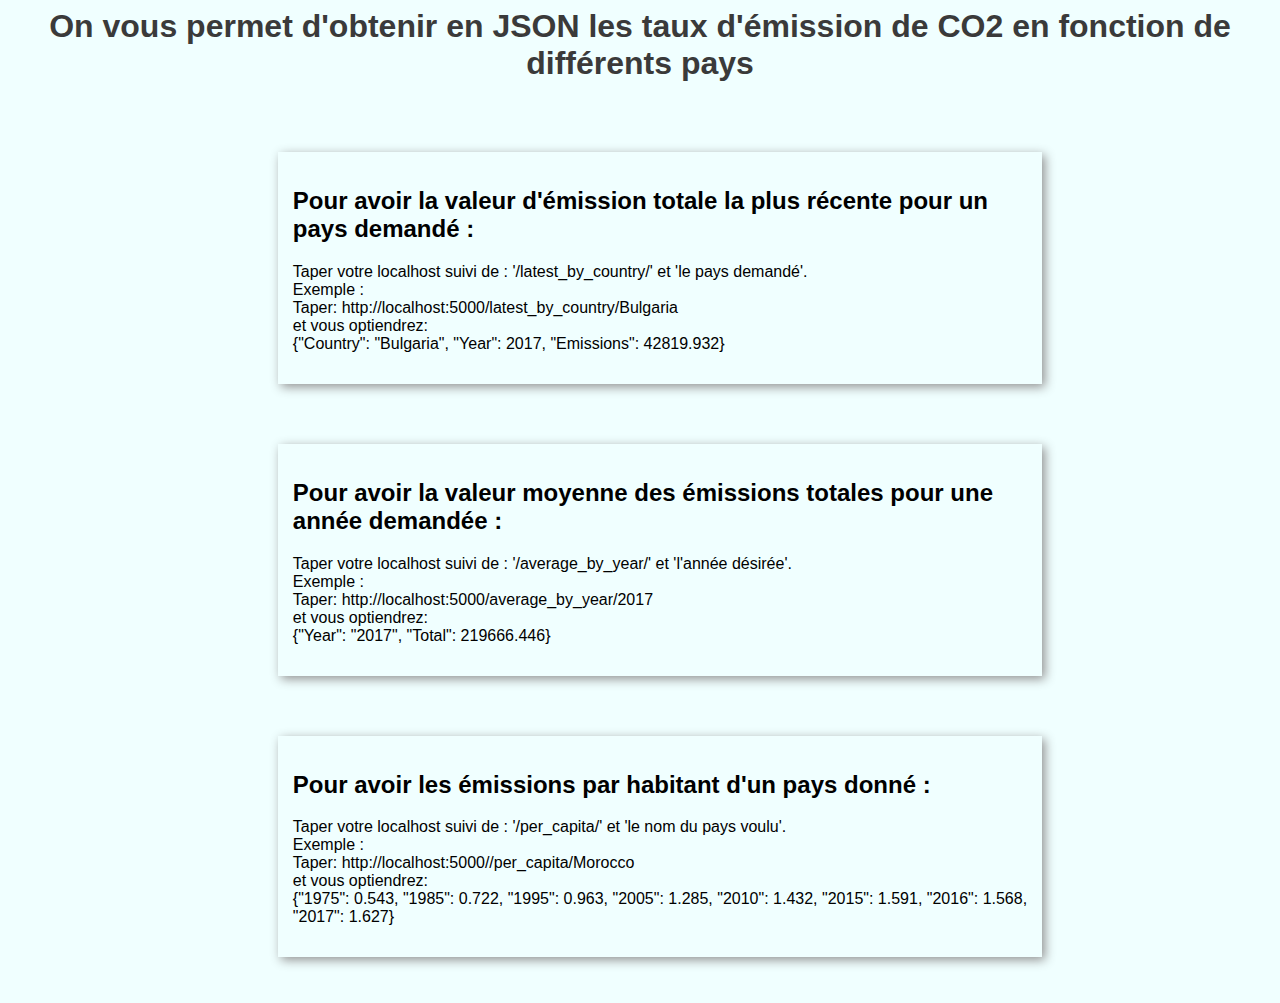
==== option/templates/index.html @ 16d7e79e "ajout option continent" ====
<!DOCTYPE html>
<html>
    <head>
        <meta charset="utf-8" />
        <link rel="stylesheet" href="../static/app.css" />
        <title>Bienvenue sur l'api taux de CO2</title>
    </head>
    <body>
		<h1> On vous permet d'obtenir en JSON les taux d'émission de CO2 en fonction de différents pays </h1>
		<ul>
			<li>
				<div>
					<h2>Pour avoir la valeur d'émission totale la plus récente pour un pays demandé :</h2> 
					<p>
						Taper votre localhost suivi de : '/latest_by_country/' et 'le pays demandé'.</br>
						Exemple :</br>
						 Taper: http://localhost:5000/latest_by_country/Bulgaria </br>
						 et vous optiendrez:</br>
						 {"Country": "Bulgaria", "Year": 2017, "Emissions": 42819.932}
					</p>
				</div>
			</li>
			<li>
				<div>
					<h2>Pour avoir la valeur moyenne des émissions totales pour une année demandée :</h2> 
					<p>
						Taper votre localhost suivi de : '/average_by_year/' et 'l'année désirée'.</br>
						Exemple :</br>
						 Taper: http://localhost:5000/average_by_year/2017 </br>
						 et vous optiendrez:</br>
						  {"Year": "2017", "Total": 219666.446}
					</p>
				</div>
			</li>
			<li>
				<div>
					<h2>Pour avoir les émissions par habitant d'un pays donné :</h2> 
					<p>Taper votre localhost suivi de : '/per_capita/' et 'le nom du pays voulu'. </br>
						Exemple : </br>
						Taper: http://localhost:5000//per_capita/Morocco </br>
						et vous optiendrez:</br>
						{"1975": 0.543, "1985": 0.722, "1995": 0.963, "2005": 1.285, "2010": 1.432, "2015": 1.591, "2016": 1.568, "2017": 1.627}
					</p>	
				</div>
			</li>
		</ul>
	</body>
</html>
---- option/static/app.css ----
body{
	font-family:Georgia, Comic Sans Ms, sans-serif;
	background-color: azure;
}

ul{
	display: flex;
	flex-direction: column;
	justify-content: center;
	align-items: center;
	margin-top: 25px;
	list-style: none;
}

li{
	margin: 30px;
	padding: 15px;
	width: 60%;
	box-shadow: 3px 3px 10px rgb(146, 146, 146);
}

h1{
	margin: auto;
	margin-bottom: 40px;
	text-align: center;
	color:rgb(58, 58, 58);
}
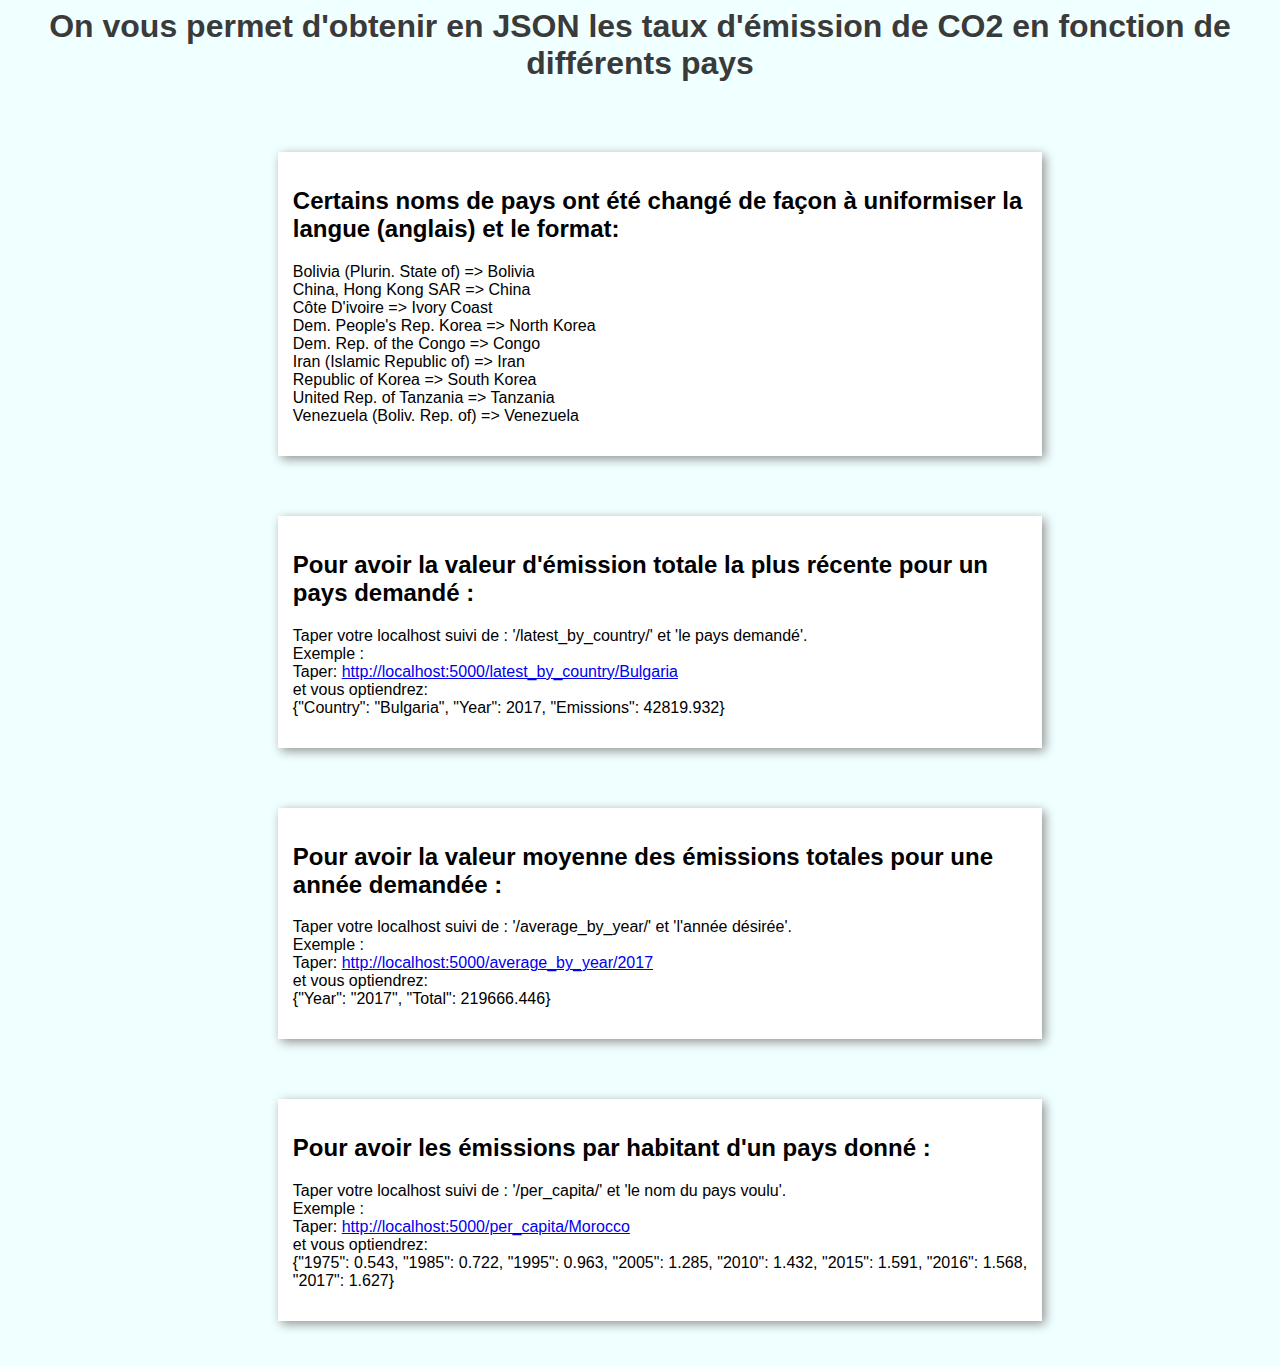
==== commit 4b3bcd68: "modif html dans option" ====
--- a/option/templates/index.html
+++ b/option/templates/index.html
@@ -10,11 +10,27 @@
 		<ul>
 			<li>
 				<div>
+					<h2>Certains noms de pays ont été changé de façon à uniformiser la langue (anglais) et le format:</h2> 
+					<p>
+						Bolivia (Plurin. State of) => Bolivia</br>
+						China, Hong Kong SAR => China</br>
+						Côte D'ivoire => Ivory Coast</br>
+						Dem. People's Rep. Korea => North Korea</br>
+						Dem. Rep. of the Congo => Congo</br>
+						Iran (Islamic Republic of) => Iran</br>
+						Republic of Korea => South Korea</br>
+						United Rep. of Tanzania => Tanzania</br>
+						Venezuela (Boliv. Rep. of) => Venezuela
+					</p>
+				</div>
+			</li>
+			<li>
+				<div>
 					<h2>Pour avoir la valeur d'émission totale la plus récente pour un pays demandé :</h2> 
 					<p>
 						Taper votre localhost suivi de : '/latest_by_country/' et 'le pays demandé'.</br>
 						Exemple :</br>
-						 Taper: http://localhost:5000/latest_by_country/Bulgaria </br>
+						 Taper: <a href="http://localhost:5000/latest_by_country/Bulgaria">http://localhost:5000/latest_by_country/Bulgaria</a> </br>
 						 et vous optiendrez:</br>
 						 {"Country": "Bulgaria", "Year": 2017, "Emissions": 42819.932}
 					</p>
@@ -26,7 +42,7 @@
 					<p>
 						Taper votre localhost suivi de : '/average_by_year/' et 'l'année désirée'.</br>
 						Exemple :</br>
-						 Taper: http://localhost:5000/average_by_year/2017 </br>
+						 Taper: <a href="http://localhost:5000/average_by_year/2017">http://localhost:5000/average_by_year/2017</a> </br>
 						 et vous optiendrez:</br>
 						  {"Year": "2017", "Total": 219666.446}
 					</p>
@@ -37,7 +53,7 @@
 					<h2>Pour avoir les émissions par habitant d'un pays donné :</h2> 
 					<p>Taper votre localhost suivi de : '/per_capita/' et 'le nom du pays voulu'. </br>
 						Exemple : </br>
-						Taper: http://localhost:5000//per_capita/Morocco </br>
+						Taper: <a href="http://localhost:5000/per_capita/Morocco">http://localhost:5000/per_capita/Morocco</a> </br>
 						et vous optiendrez:</br>
 						{"1975": 0.543, "1985": 0.722, "1995": 0.963, "2005": 1.285, "2010": 1.432, "2015": 1.591, "2016": 1.568, "2017": 1.627}
 					</p>	
--- a/option/static/app.css
+++ b/option/static/app.css
@@ -14,6 +14,7 @@
 }
 
 li{
+	background-color: #fff;
 	margin: 30px;
 	padding: 15px;
 	width: 60%;
